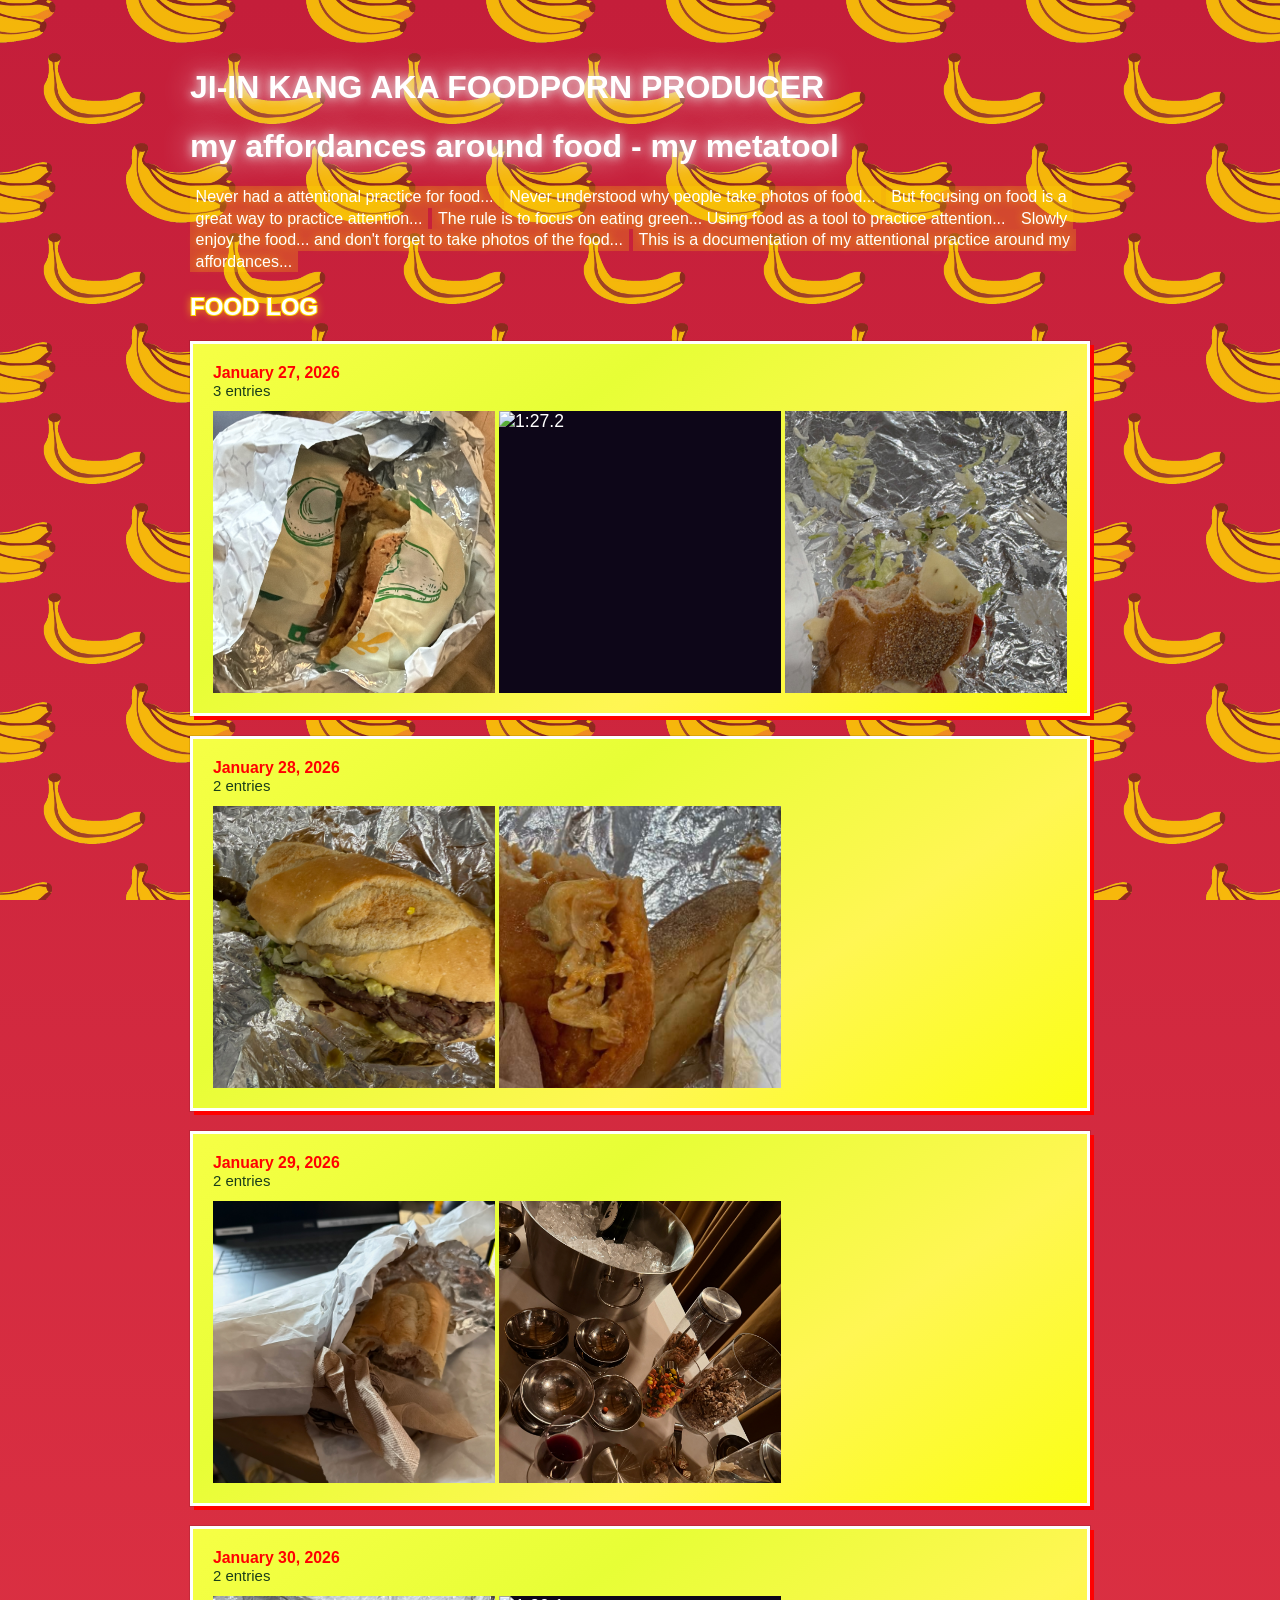
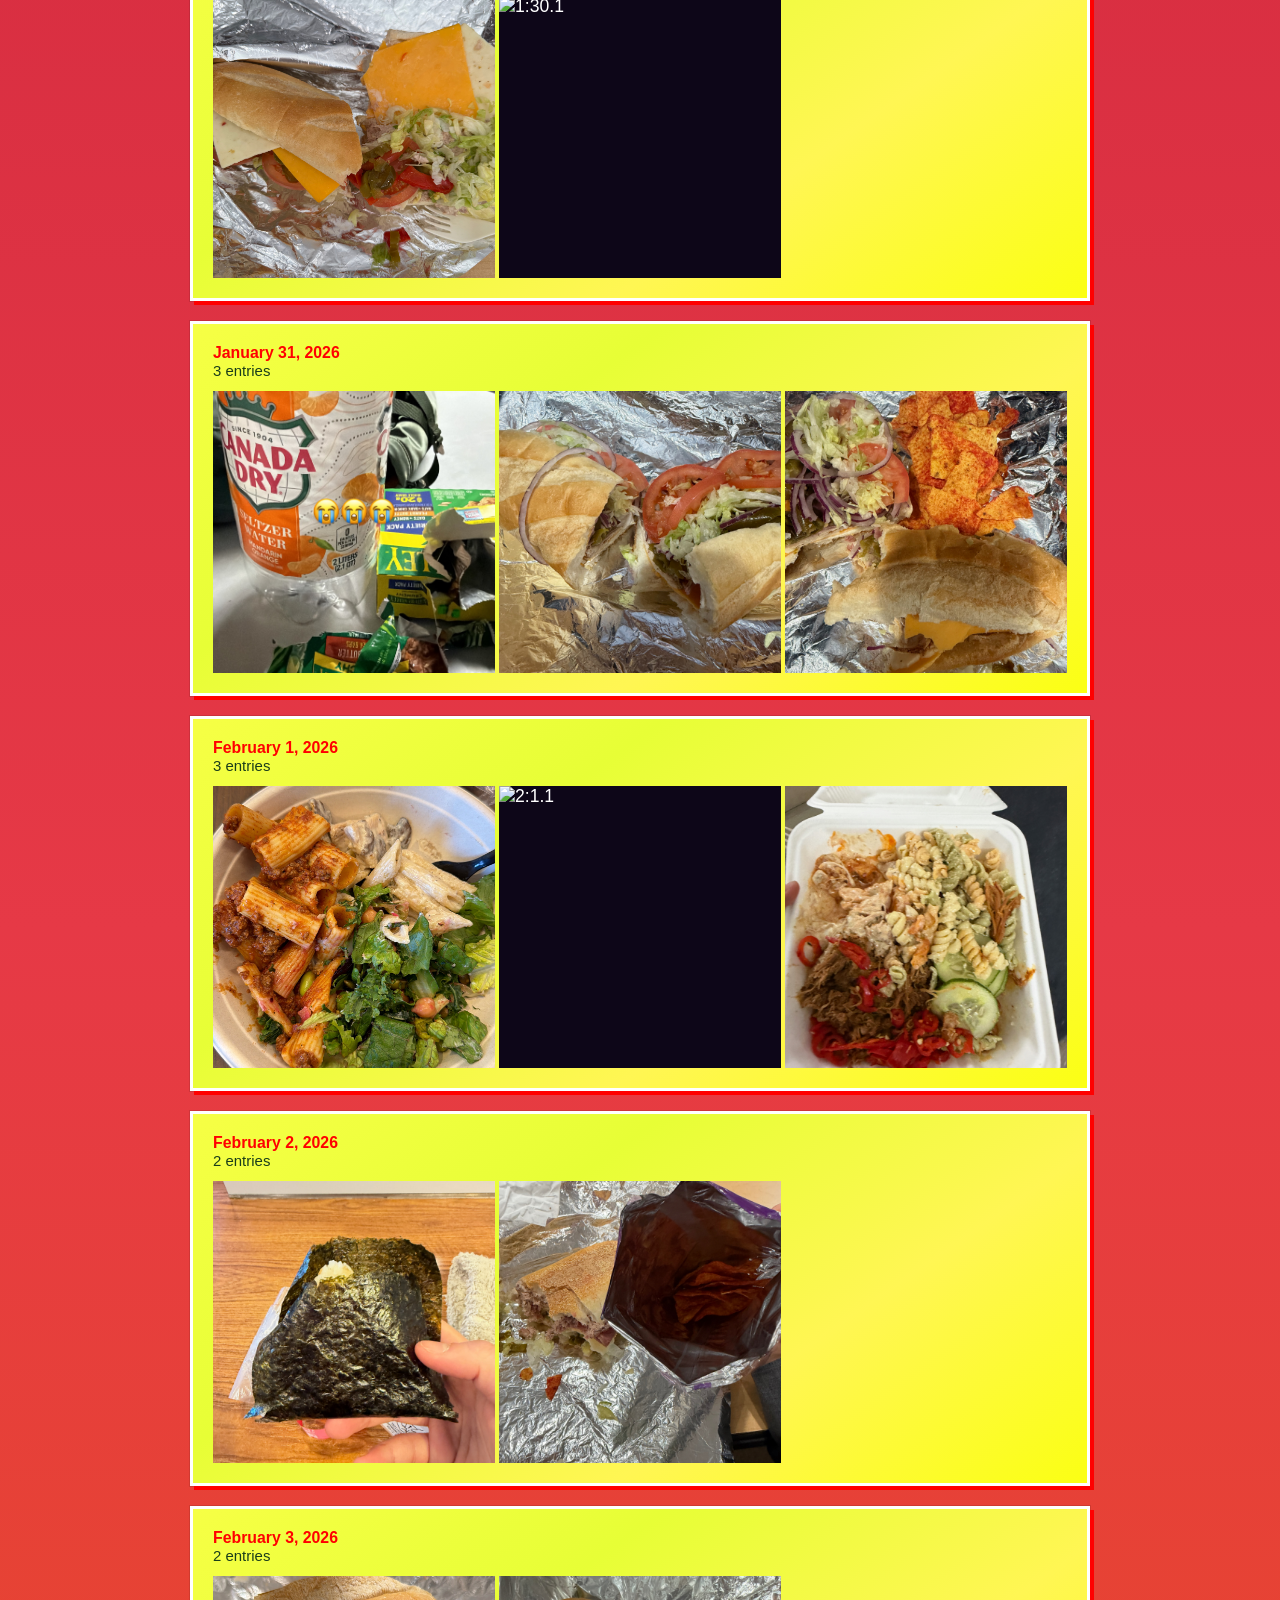
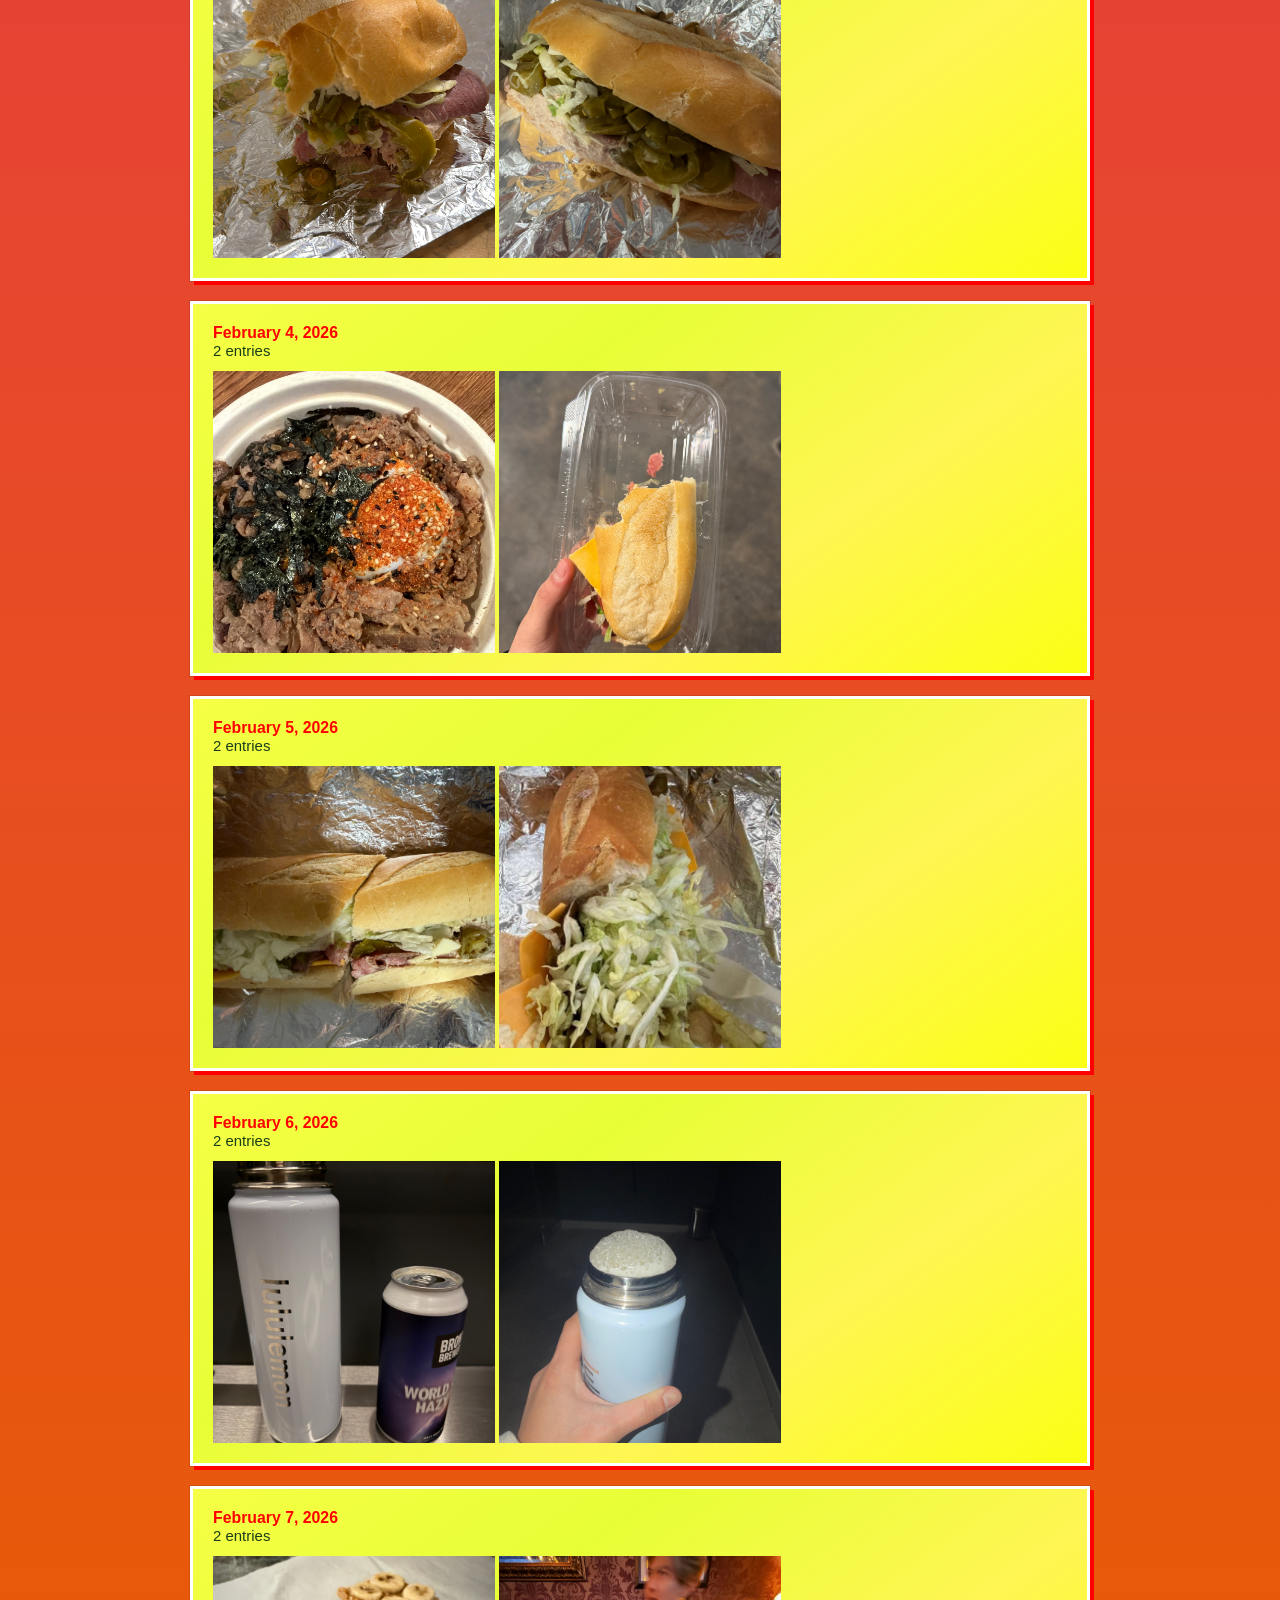
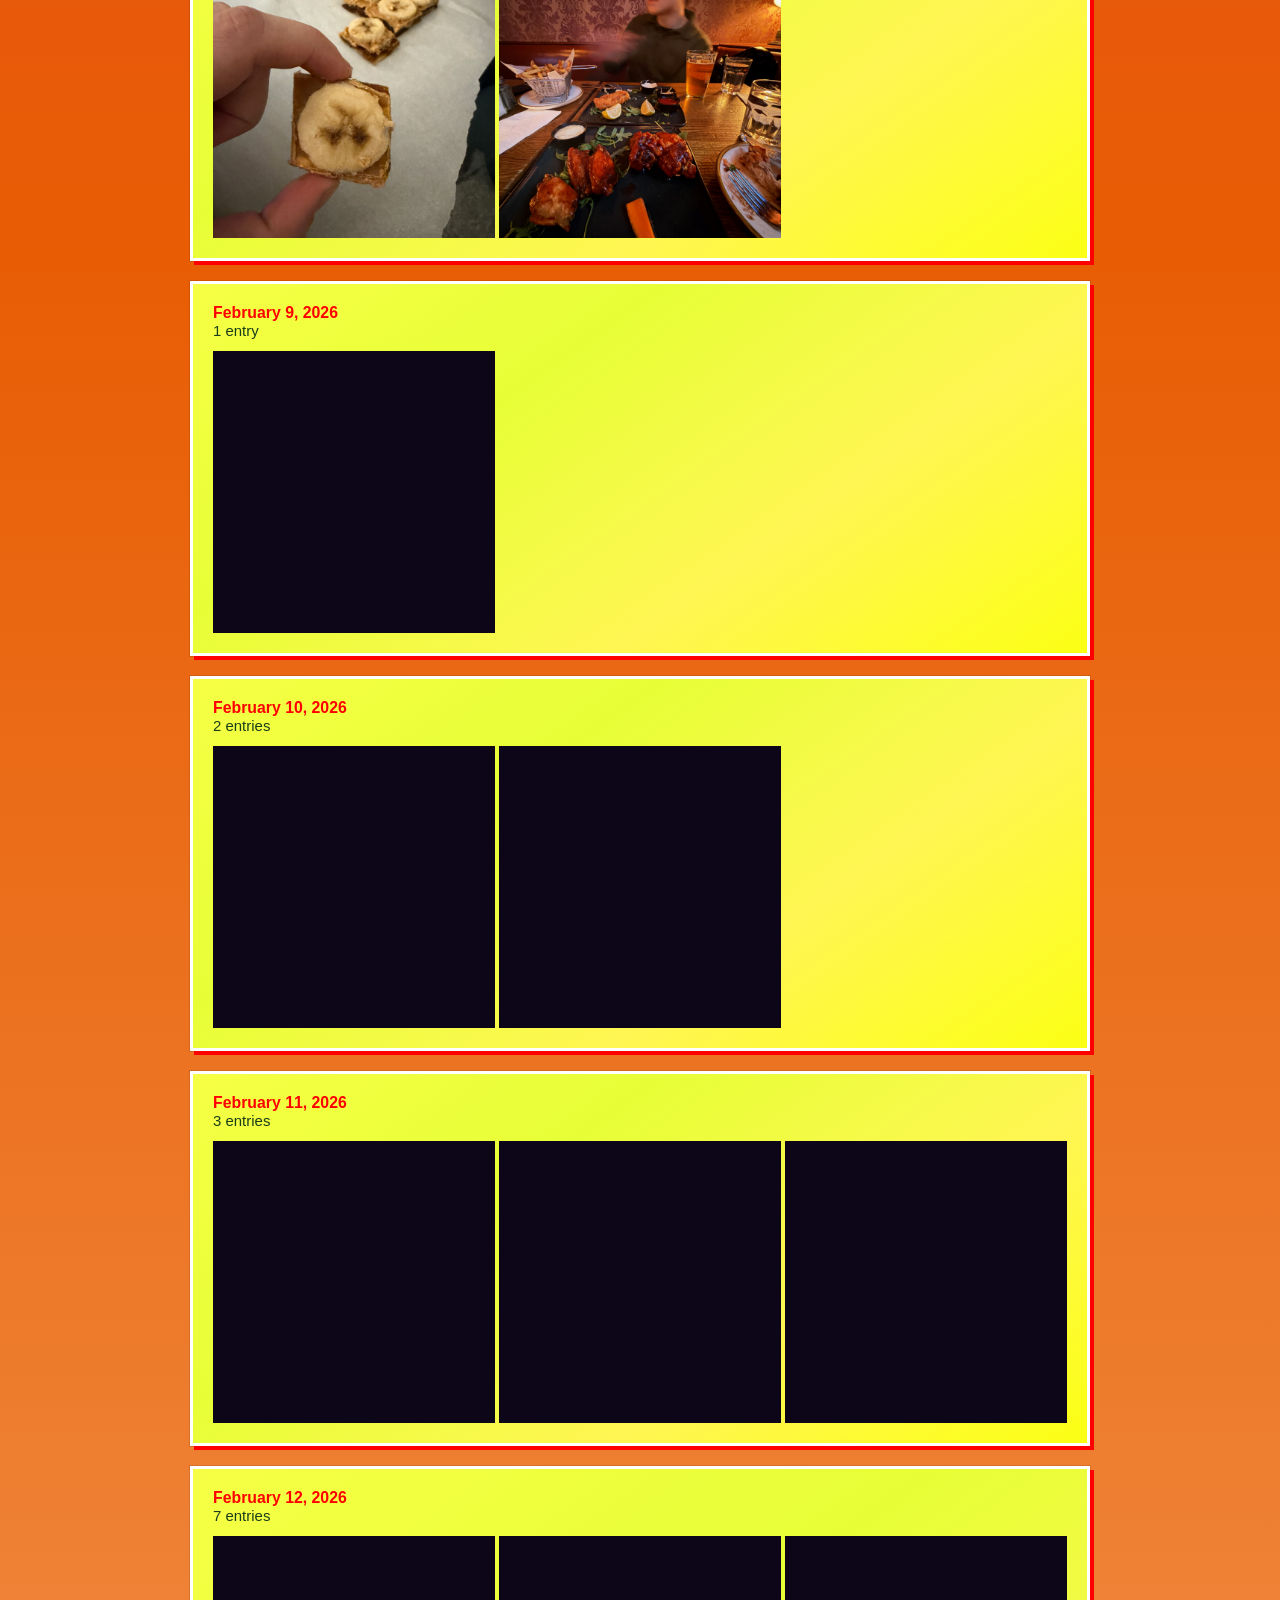
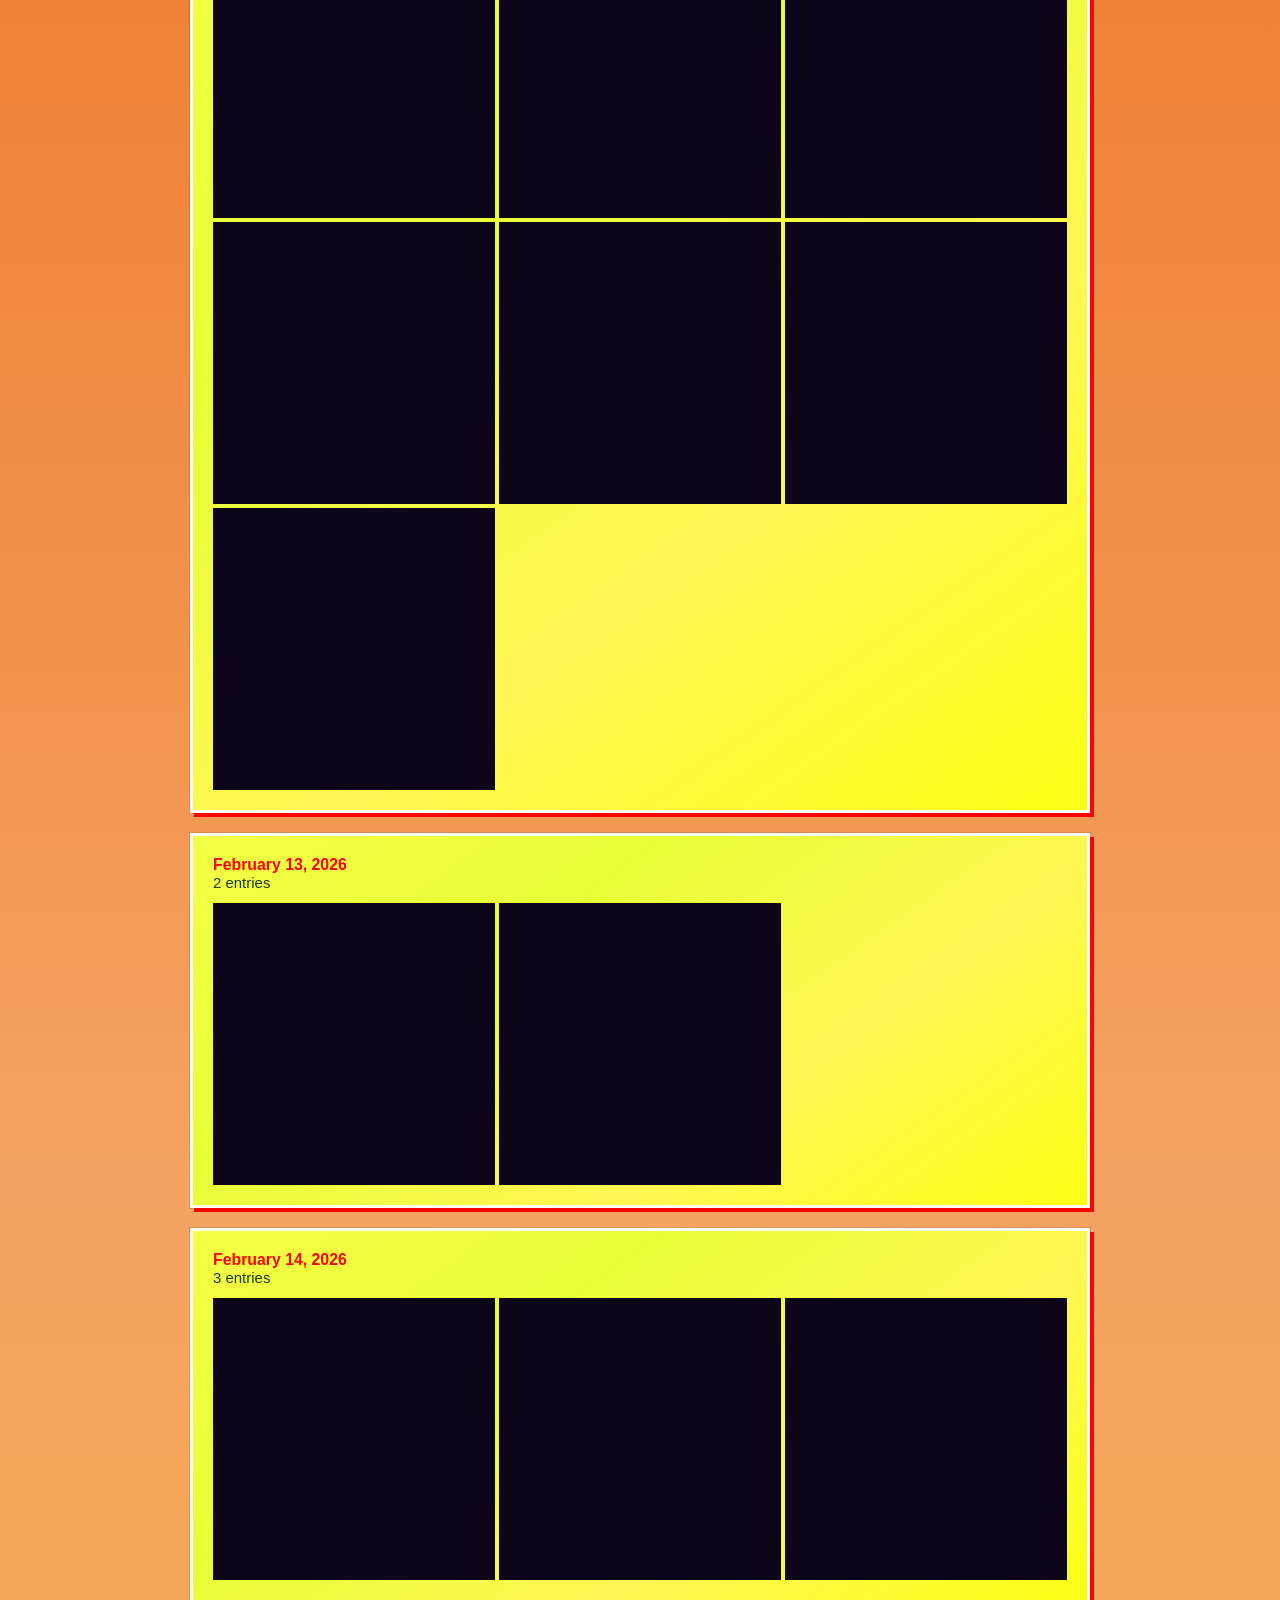
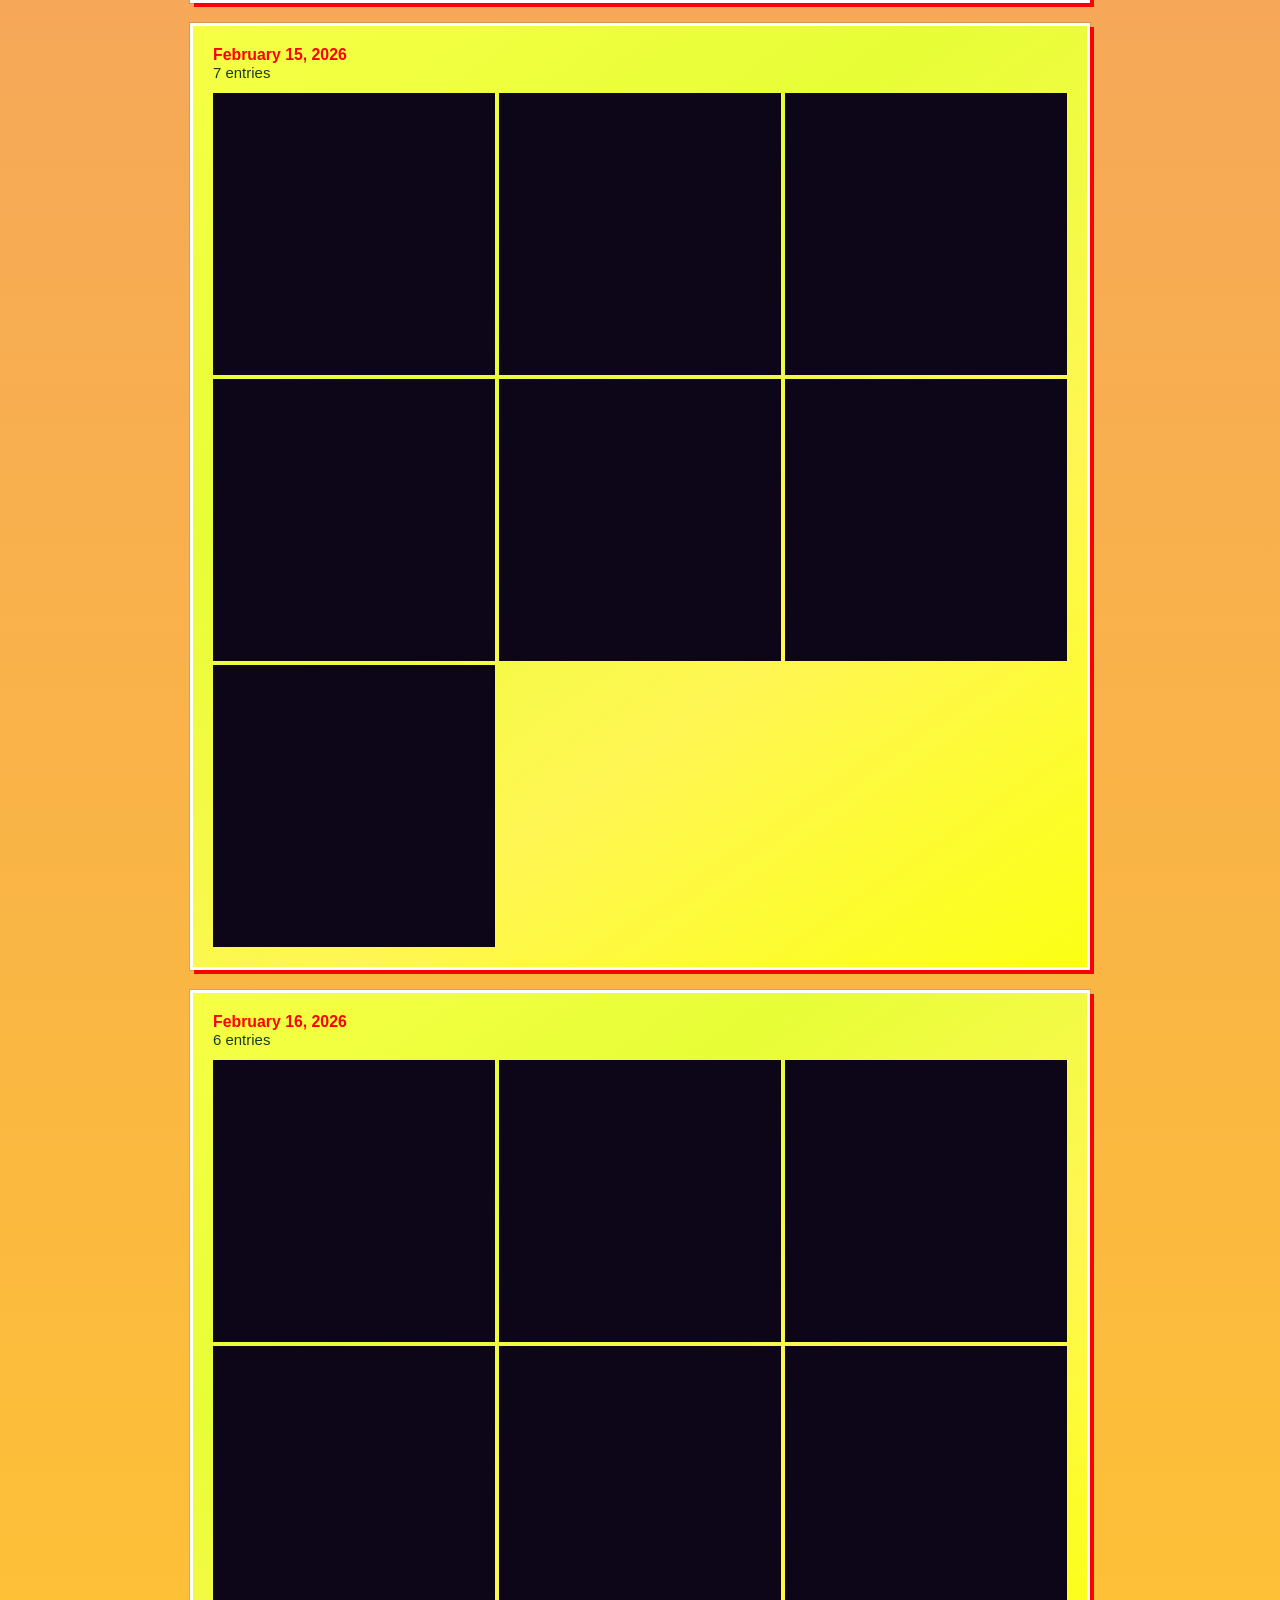
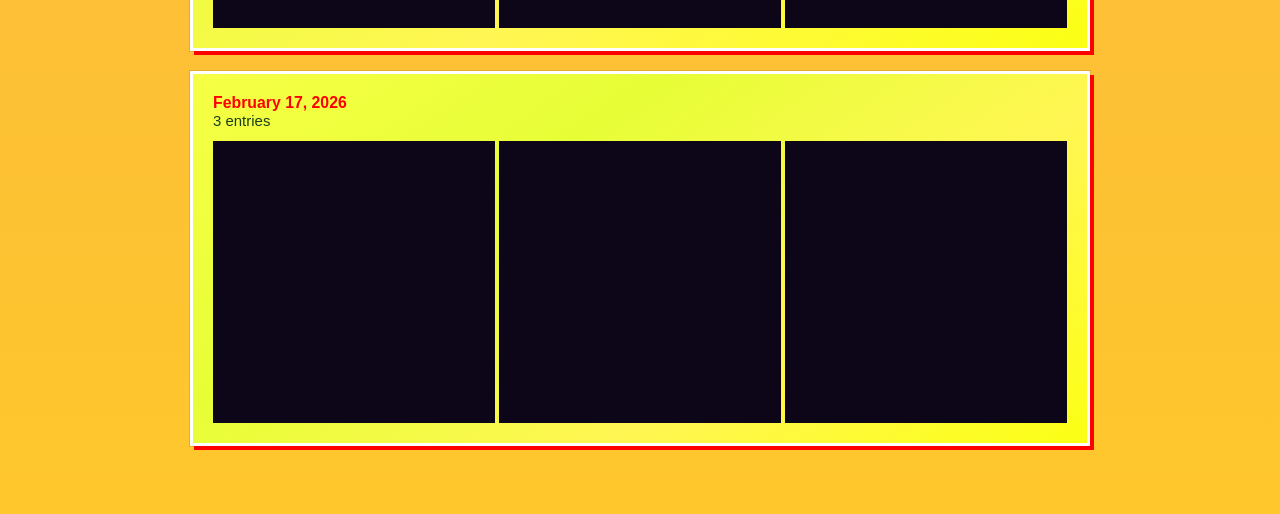
==== index.html @ a3ac3826 "Initial commit: food documentation site with Instagram-style feed Co-authored-by: Cursor <cursoragen" ====
<!DOCTYPE html>
<html lang="en">
  <head>
    <meta charset="UTF-8" />
    <meta name="viewport" content="width=device-width, initial-scale=1.0" />
    <title>LOGGING</title>
    <link rel="stylesheet" href="style.css" />
  </head>
  <body>
    <div class="banana-grid-bg" aria-hidden="true"></div>
    <div class="container">
      <h1>JI-IN KANG AKA FOODPORN PRODUCER</h1>
      <h1>my affordances around food - my metatool</h1>
      <p>Never had a attentional practice for food...</p>
      <p>Never understood why people take photos of food...</p>
      <p>But focusing on food is a great way to practice attention...</p>
      <p>The rule is to focus on eating green... Using food as a tool to practice attention... 
      <p>Slowly enjoy the food... and don't forget to take photos of the food...</p>
      <p>This is a documentation of my attentional practice around my affordances...</p>

      <h2>FOOD LOG</h2>

      <div class="day-report">
        <div class="date">January 27, 2026</div>
        <div class="meal-count">3 entries</div>
        <div class="food-grid">
          <div class="img-wrap"><img src="documenting_food/1:27.1.jpeg" alt="1:27.1" loading="lazy" /></div>
          <div class="img-wrap"><img src="documenting_food/1:27.2.jpeg" alt="1:27.2" loading="lazy" /></div>
          <div class="img-wrap"><img src="documenting_food/1:27.3.jpeg" alt="1:27.3" loading="lazy" /></div>
        </div>
      </div>
      <div class="day-report">
        <div class="date">January 28, 2026</div>
        <div class="meal-count">2 entries</div>
        <div class="food-grid">
          <div class="img-wrap"><img src="documenting_food/1:28.1.jpeg" alt="1:28.1" loading="lazy" /></div>
          <div class="img-wrap"><img src="documenting_food/1:28.2.jpeg" alt="1:28.2" loading="lazy" /></div>
        </div>
      </div>
      <div class="day-report">
        <div class="date">January 29, 2026</div>
        <div class="meal-count">2 entries</div>
        <div class="food-grid">
          <div class="img-wrap"><img src="documenting_food/1:29.1.jpeg" alt="1:29.1" loading="lazy" /></div>
          <div class="img-wrap"><img src="documenting_food/1:29.2.jpeg" alt="1:29.2" loading="lazy" /></div>
        </div>
      </div>
      <div class="day-report">
        <div class="date">January 30, 2026</div>
        <div class="meal-count">2 entries</div>
        <div class="food-grid">
          <div class="img-wrap"><img src="documenting_food/1:30.jpeg" alt="1:30" loading="lazy" /></div>
          <div class="img-wrap"><img src="documenting_food/1:30.1.jpeg" alt="1:30.1" loading="lazy" /></div>
        </div>
      </div>
      <div class="day-report">
        <div class="date">January 31, 2026</div>
        <div class="meal-count">3 entries</div>
        <div class="food-grid">
          <div class="img-wrap"><img src="documenting_food/1:31.jpeg" alt="1:31" loading="lazy" /></div>
          <div class="img-wrap"><img src="documenting_food/1:31.1.jpeg" alt="1:31.1" loading="lazy" /></div>
          <div class="img-wrap"><img src="documenting_food/1:31.2.jpeg" alt="1:31.2" loading="lazy" /></div>
        </div>
      </div>
      <div class="day-report">
        <div class="date">February 1, 2026</div>
        <div class="meal-count">3 entries</div>
        <div class="food-grid">
          <div class="img-wrap"><img src="documenting_food/2:1.jpeg" alt="2:1" loading="lazy" /></div>
          <div class="img-wrap"><img src="documenting_food/2:1.1.jpeg" alt="2:1.1" loading="lazy" /></div>
          <div class="img-wrap"><img src="documenting_food/2:1.4.jpeg" alt="2:1.4" loading="lazy" /></div>
        </div>
      </div>
      <div class="day-report">
        <div class="date">February 2, 2026</div>
        <div class="meal-count">2 entries</div>
        <div class="food-grid">
          <div class="img-wrap"><img src="documenting_food/2:2.jpeg" alt="2:2" loading="lazy" /></div>
          <div class="img-wrap"><img src="documenting_food/2:2.2.jpeg" alt="2:2.2" loading="lazy" /></div>
        </div>
      </div>
      <div class="day-report">
        <div class="date">February 3, 2026</div>
        <div class="meal-count">2 entries</div>
        <div class="food-grid">
          <div class="img-wrap"><img src="documenting_food/2:3.jpeg" alt="2:3" loading="lazy" /></div>
          <div class="img-wrap"><img src="documenting_food/2:3.1.jpeg" alt="2:3.1" loading="lazy" /></div>
        </div>
      </div>
      <div class="day-report">
        <div class="date">February 4, 2026</div>
        <div class="meal-count">2 entries</div>
        <div class="food-grid">
          <div class="img-wrap"><img src="documenting_food/2:4.jpeg" alt="2:4" loading="lazy" /></div>
          <div class="img-wrap"><img src="documenting_food/2:4.1.jpeg" alt="2:4.1" loading="lazy" /></div>
        </div>
      </div>
      <div class="day-report">
        <div class="date">February 5, 2026</div>
        <div class="meal-count">2 entries</div>
        <div class="food-grid">
          <div class="img-wrap"><img src="documenting_food/2:5.jpeg" alt="2:5" loading="lazy" /></div>
          <div class="img-wrap"><img src="documenting_food/2:5.4.jpeg" alt="2:5.4" loading="lazy" /></div>
        </div>
      </div>
      <div class="day-report">
        <div class="date">February 6, 2026</div>
        <div class="meal-count">2 entries</div>
        <div class="food-grid">
          <div class="img-wrap"><img src="documenting_food/2:6.jpeg" alt="2:6" loading="lazy" /></div>
          <div class="img-wrap"><img src="documenting_food/2:6.1.jpeg" alt="2:6.1" loading="lazy" /></div>
        </div>
      </div>
      <div class="day-report">
        <div class="date">February 7, 2026</div>
        <div class="meal-count">2 entries</div>
        <div class="food-grid">
          <div class="img-wrap"><img src="documenting_food/2:7.jpeg" alt="2:7" loading="lazy" /></div>
          <div class="img-wrap"><img src="documenting_food/2:7.2.jpeg" alt="2:7.2" loading="lazy" /></div>
        </div>
      </div>
      <div class="day-report">
        <div class="date">February 9, 2026</div>
        <div class="meal-count">1 entry</div>
        <div class="food-grid">
          <div class="img-wrap"><img src="documenting_food/2:9.jpeg" alt="2:9" loading="lazy" /></div>
        </div>
      </div>
      <div class="day-report">
        <div class="date">February 10, 2026</div>
        <div class="meal-count">2 entries</div>
        <div class="food-grid">
          <div class="img-wrap"><img src="documenting_food/2:10.jpeg" alt="2:10" loading="lazy" /></div>
          <div class="img-wrap"><img src="documenting_food/2:10.1.jpeg" alt="2:10.1" loading="lazy" /></div>
        </div>
      </div>
      <div class="day-report">
        <div class="date">February 11, 2026</div>
        <div class="meal-count">3 entries</div>
        <div class="food-grid">
          <div class="img-wrap"><img src="documenting_food/2:11.jpeg" alt="2:11" loading="lazy" /></div>
          <div class="img-wrap"><img src="documenting_food/2:11.1.jpeg" alt="2:11.1" loading="lazy" /></div>
          <div class="img-wrap"><img src="documenting_food/2:11.3.jpeg" alt="2:11.3" loading="lazy" /></div>
        </div>
      </div>
      <div class="day-report">
        <div class="date">February 12, 2026</div>
        <div class="meal-count">7 entries</div>
        <div class="food-grid">
          <div class="img-wrap"><img src="documenting_food/2:12.1.jpeg" alt="2:12.1" loading="lazy" /></div>
          <div class="img-wrap"><img src="documenting_food/2:12.2.jpeg" alt="2:12.2" loading="lazy" /></div>
          <div class="img-wrap"><img src="documenting_food/2:12.3.jpeg" alt="2:12.3" loading="lazy" /></div>
          <div class="img-wrap"><img src="documenting_food/2:12.4.jpeg" alt="2:12.4" loading="lazy" /></div>
          <div class="img-wrap"><img src="documenting_food/2:12.5.jpeg" alt="2:12.5" loading="lazy" /></div>
          <div class="img-wrap"><img src="documenting_food/2:12.7.jpeg" alt="2:12.7" loading="lazy" /></div>
          <div class="img-wrap"><img src="documenting_food/2:12.9.jpeg" alt="2:12.9" loading="lazy" /></div>
        </div>
      </div>
      <div class="day-report">
        <div class="date">February 13, 2026</div>
        <div class="meal-count">2 entries</div>
        <div class="food-grid">
          <div class="img-wrap"><img src="documenting_food/2:13.1.jpeg" alt="2:13.1" loading="lazy" /></div>
          <div class="img-wrap"><img src="documenting_food/2:13.4.jpeg" alt="2:13.4" loading="lazy" /></div>
        </div>
      </div>
      <div class="day-report">
        <div class="date">February 14, 2026</div>
        <div class="meal-count">3 entries</div>
        <div class="food-grid">
          <div class="img-wrap"><img src="documenting_food/2:14.1.jpeg" alt="2:14.1" loading="lazy" /></div>
          <div class="img-wrap"><img src="documenting_food/2:14.2.jpeg" alt="2:14.2" loading="lazy" /></div>
          <div class="img-wrap"><img src="documenting_food/2:14.3.jpeg" alt="2:14.3" loading="lazy" /></div>
        </div>
      </div>
      <div class="day-report">
        <div class="date">February 15, 2026</div>
        <div class="meal-count">7 entries</div>
        <div class="food-grid">
          <div class="img-wrap"><img src="documenting_food/2:15.jpeg" alt="2:15" loading="lazy" /></div>
          <div class="img-wrap"><img src="documenting_food/2:15.2.jpeg" alt="2:15.2" loading="lazy" /></div>
          <div class="img-wrap"><img src="documenting_food/2:15.3.jpeg" alt="2:15.3" loading="lazy" /></div>
          <div class="img-wrap"><img src="documenting_food/2:15.5.jpeg" alt="2:15.5" loading="lazy" /></div>
          <div class="img-wrap"><img src="documenting_food/2:15.6.jpeg" alt="2:15.6" loading="lazy" /></div>
          <div class="img-wrap"><img src="documenting_food/2:15.9.jpeg" alt="2:15.9" loading="lazy" /></div>
          <div class="img-wrap"><img src="documenting_food/2:15.10.jpeg" alt="2:15.10" loading="lazy" /></div>
        </div>
      </div>
      <div class="day-report">
        <div class="date">February 16, 2026</div>
        <div class="meal-count">6 entries</div>
        <div class="food-grid">
          <div class="img-wrap"><img src="documenting_food/2:16.1.jpeg" alt="2:16.1" loading="lazy" /></div>
          <div class="img-wrap"><img src="documenting_food/2:16.2.jpeg" alt="2:16.2" loading="lazy" /></div>
          <div class="img-wrap"><img src="documenting_food/2:16.3.jpeg" alt="2:16.3" loading="lazy" /></div>
          <div class="img-wrap"><img src="documenting_food/2:16.4.jpeg" alt="2:16.4" loading="lazy" /></div>
          <div class="img-wrap"><img src="documenting_food/2:16.6.jpeg" alt="2:16.6" loading="lazy" /></div>
          <div class="img-wrap"><img src="documenting_food/2:16.8.jpeg" alt="2:16.8" loading="lazy" /></div>
        </div>
      </div>
      <div class="day-report">
        <div class="date">February 17, 2026</div>
        <div class="meal-count">3 entries</div>
        <div class="food-grid">
          <div class="img-wrap"><img src="documenting_food/2:17.1.jpeg" alt="2:17.1" loading="lazy" /></div>
          <div class="img-wrap"><img src="documenting_food/2:17.2.jpeg" alt="2:17.2" loading="lazy" /></div>
          <div class="img-wrap"><img src="documenting_food/2:17.3.jpeg" alt="2:17.3" loading="lazy" /></div>
        </div>
      </div>

    </div>
  </body>
</html>
---- style.css ----
/* Food documentation – base template styles */

body {
  font-family: Futura, "Futura Std", "Futura PT", "Century Gothic", "Trebuchet MS", Arial, sans-serif;
  /* Big Mac–style gradient: red → warm orange → golden yellow */
  background: linear-gradient(to bottom, #c41e3a, #e63946, #e85d04, #f4a261, #ffc72c);
  min-height: 100vh;
  color: #ffffff;
  position: relative;
}

/* Banana grid on top of the red – clear, graphic layer */
.banana-grid-bg {
  position: fixed;
  inset: 0;
  z-index: 0;
  opacity: 0.82;
  background-image:
    url("banana/banana.png"),
    url("banana/bananannaa.png");
  background-size: 180px 180px, 180px 180px;
  background-position: 0 0, 90px 90px;
  background-repeat: repeat, repeat;
  pointer-events: none;
}

h1 {
  color: #ffffff;
  text-shadow: 0 0 10px #e5e5e5, 0 0 30px #ffffff;
}

h2 {
  color: #ffffff;
  -webkit-text-stroke: 2px #ffd700;
  text-stroke: 2px #ffd700;
  paint-order: stroke fill;
  text-shadow: 0 0 8px #ffd700;
}

.container {
  position: relative;
  z-index: 1;
  padding: 40px;
  max-width: 900px;
  margin: 0 auto;
}

.container > p {
  text-shadow: 0 0 8px rgba(255, 215, 0, 0.8);
  background: rgba(255, 215, 0, 0.22);
  padding: 0.15em 0.35em;
  display: inline;
  box-decoration-break: clone;
  -webkit-box-decoration-break: clone;
  margin: 0;
  line-height: 1.35;
}

/* Pop-art lettuce: bold flat greens */
.day-report {
  font-size: 1.1em;
  max-width: 100%;
  padding: 20px;
  border: 3px solid #ffffff;
  background: linear-gradient(145deg, #f6ff45, #e7fe36, #fff653, #fbff14);
  margin-bottom: 20px;
  box-shadow: 4px 4px 0 #ff0000, 0 0 0 1px rgba(0,0,0,0.1);
  border-radius: 0;
}

.day-report .date {
  color: #ff0000;
  font-size: 0.9em;
  font-weight: bold;
}


.description {
  line-height: 1.5;
  color: #e0d0ff;
}

/* Food log: Instagram-style feed – fixed rectangular image containers, no rounded corners */
.food-grid {
  display: grid;
  grid-template-columns: repeat(3, 1fr);
  gap: 4px;
  margin-top: 12px;
}

@media (max-width: 640px) {
  .food-grid {
    grid-template-columns: repeat(2, 1fr);
  }
}

.food-grid .img-wrap {
  aspect-ratio: 1;
  width: 100%;
  max-width: 100%;
  overflow: hidden;
  border: none;
  border-radius: 0;
  background: #0d0618;
}

.food-grid .img-wrap img {
  width: 100%;
  height: 100%;
  object-fit: cover;
  display: block;
  border-radius: 0;
  border: none;
}

.food-grid .img-wrap:hover img {
  opacity: 0.92;
}

.day-report .title {
  margin-bottom: 4px;
}

.day-report .meal-count {
  font-size: 0.85em;
  color: #1a3d1a;
  margin-bottom: 8px;
}
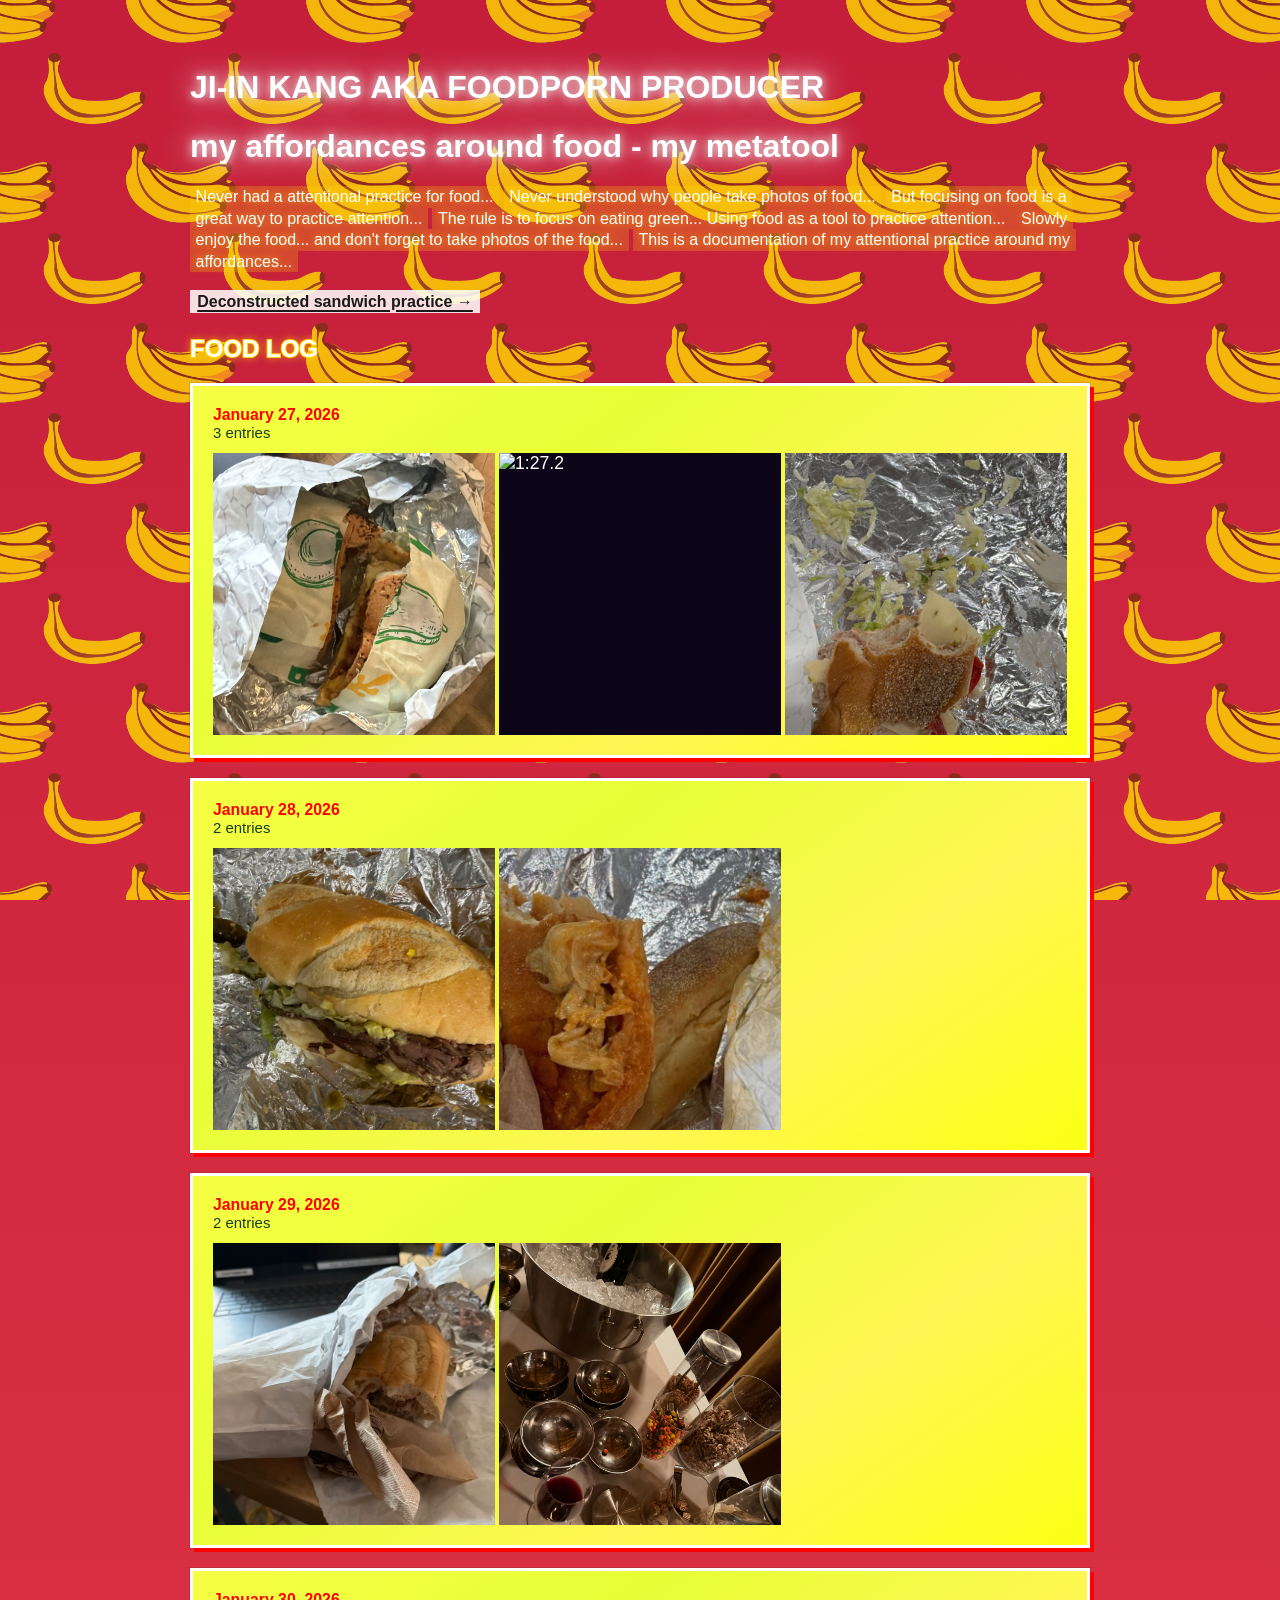
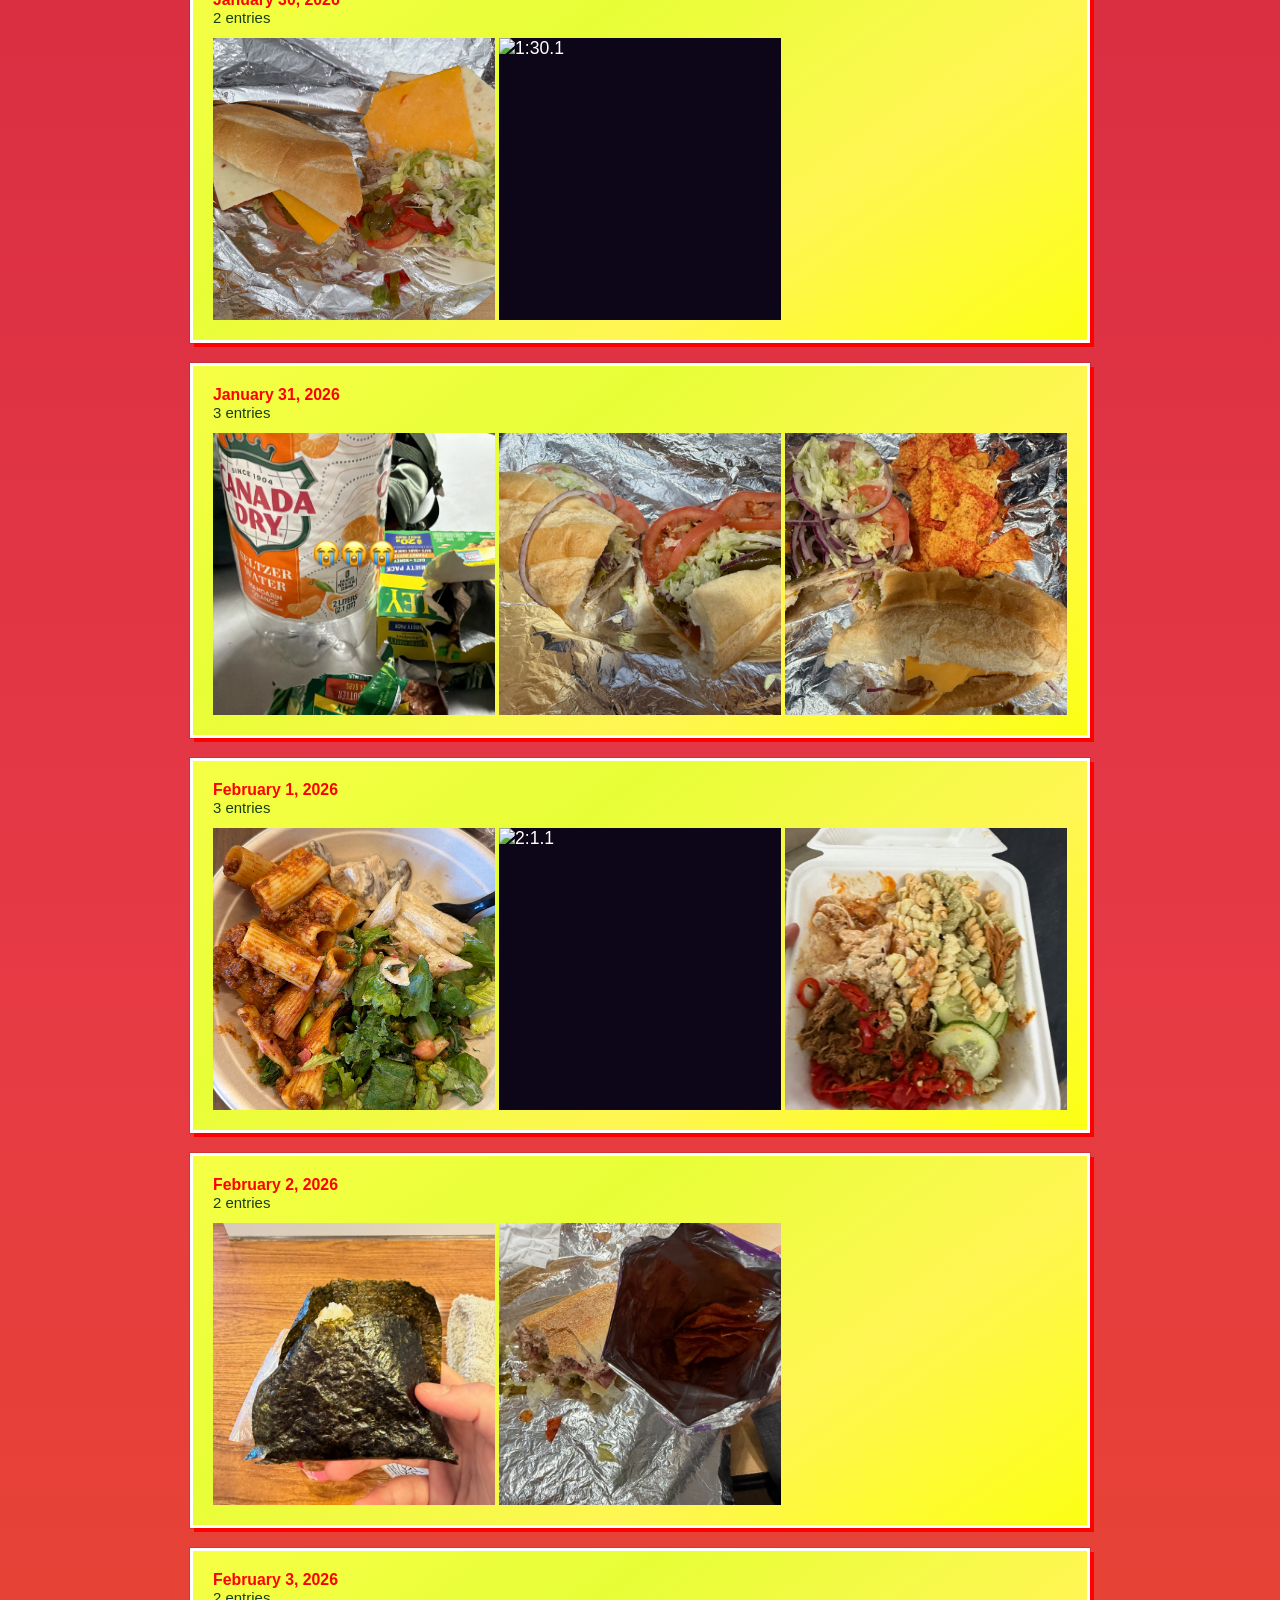
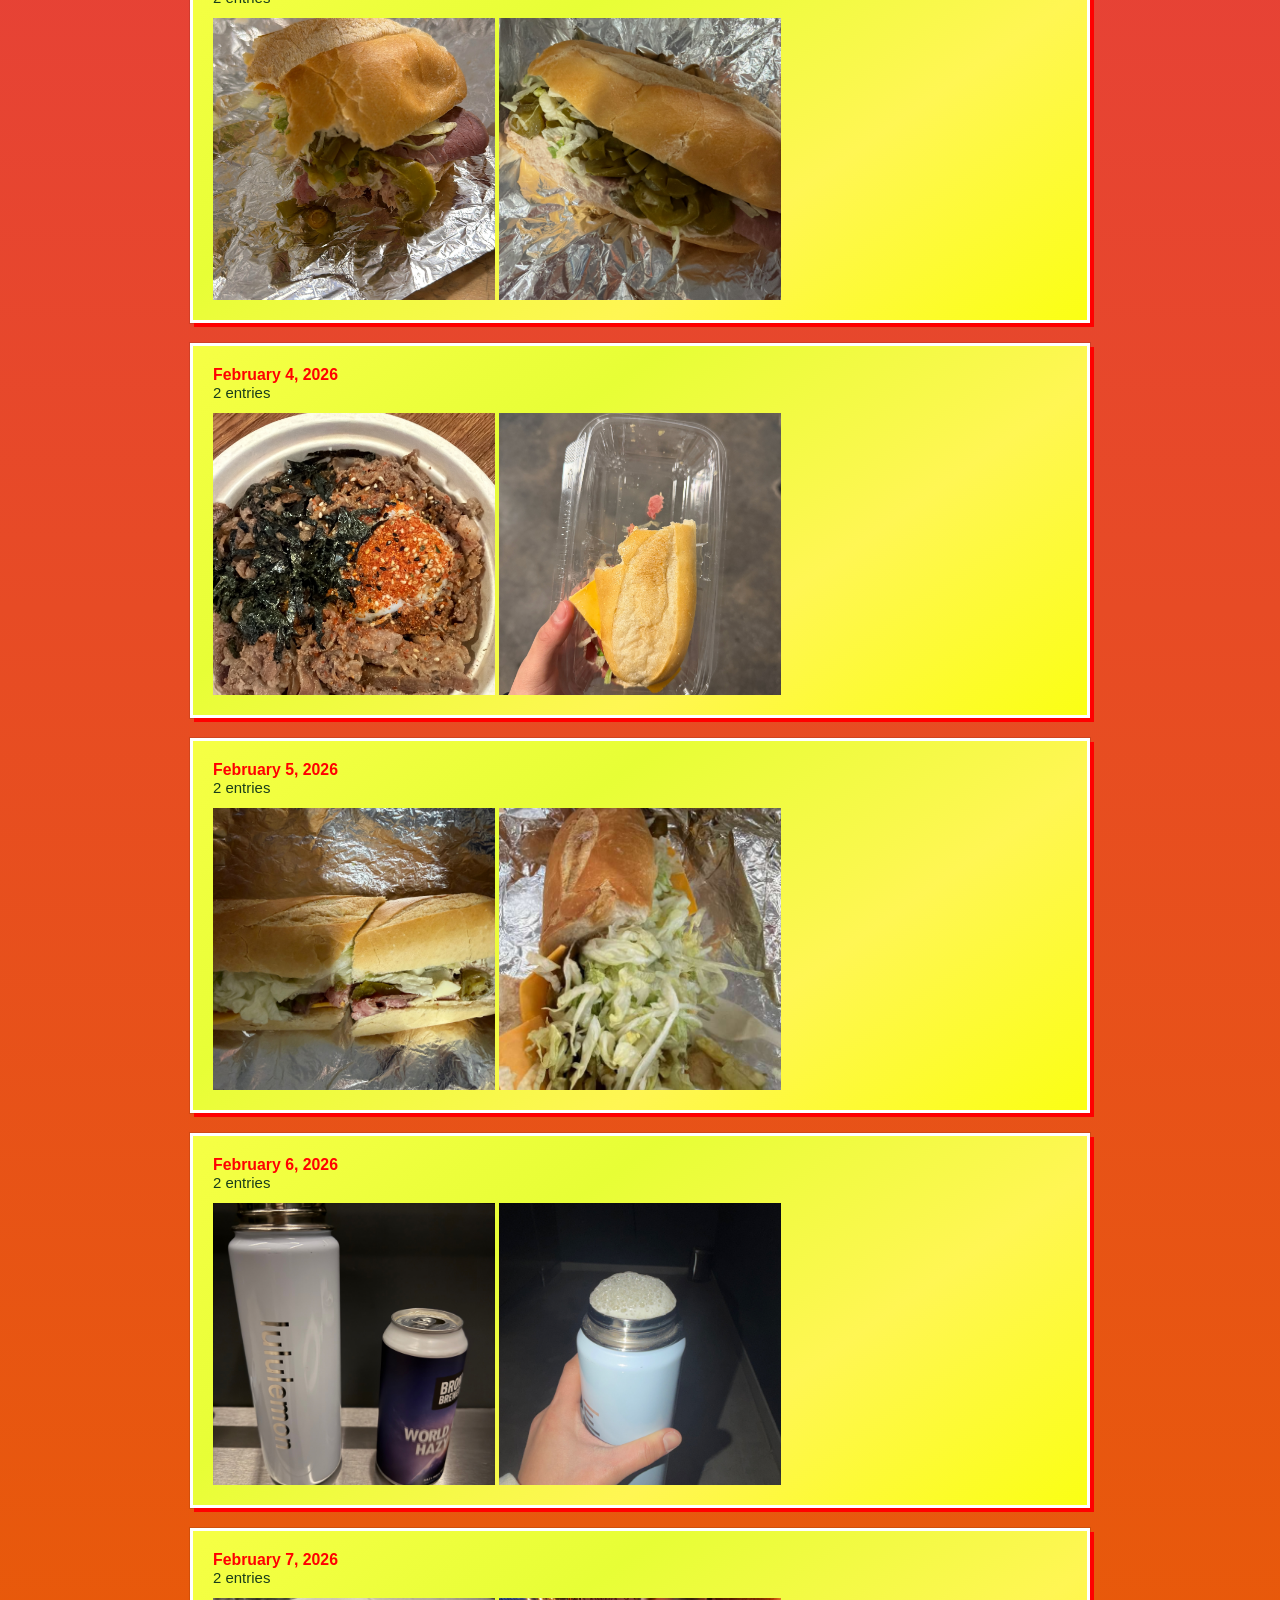
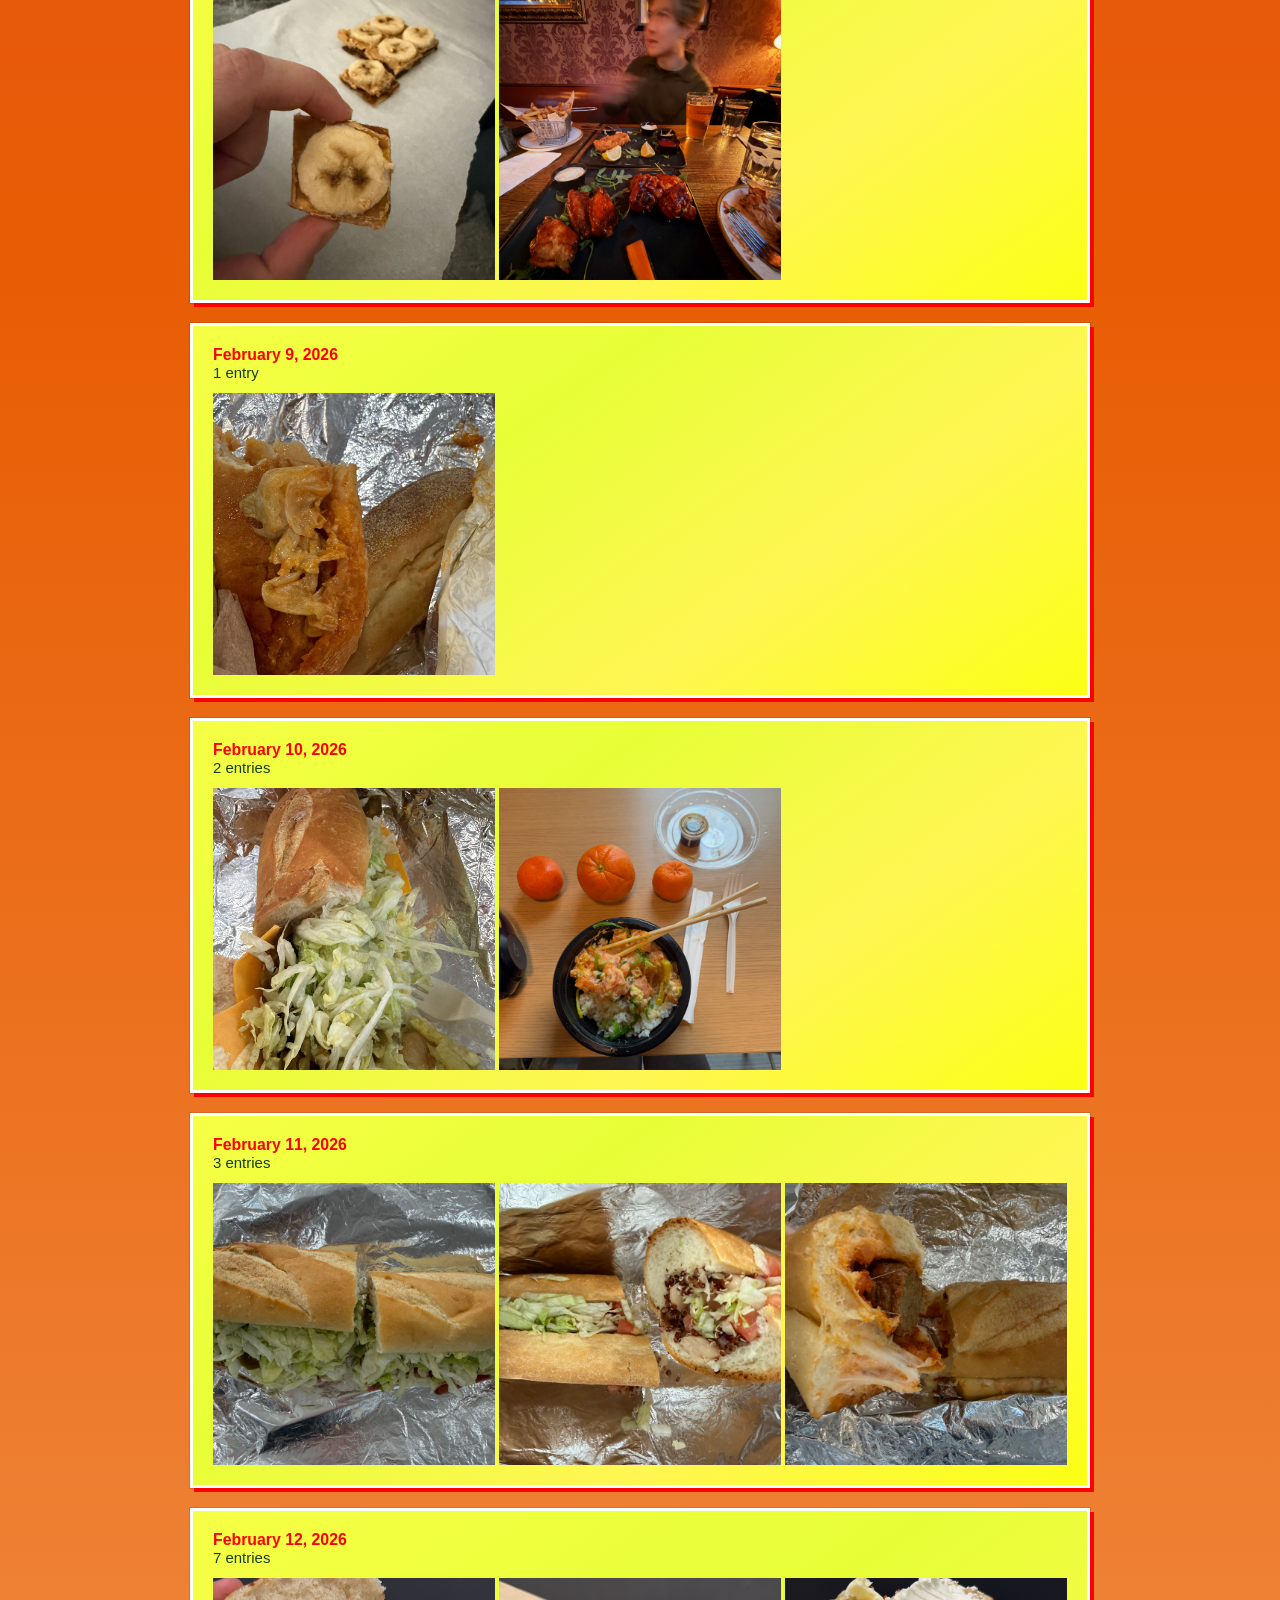
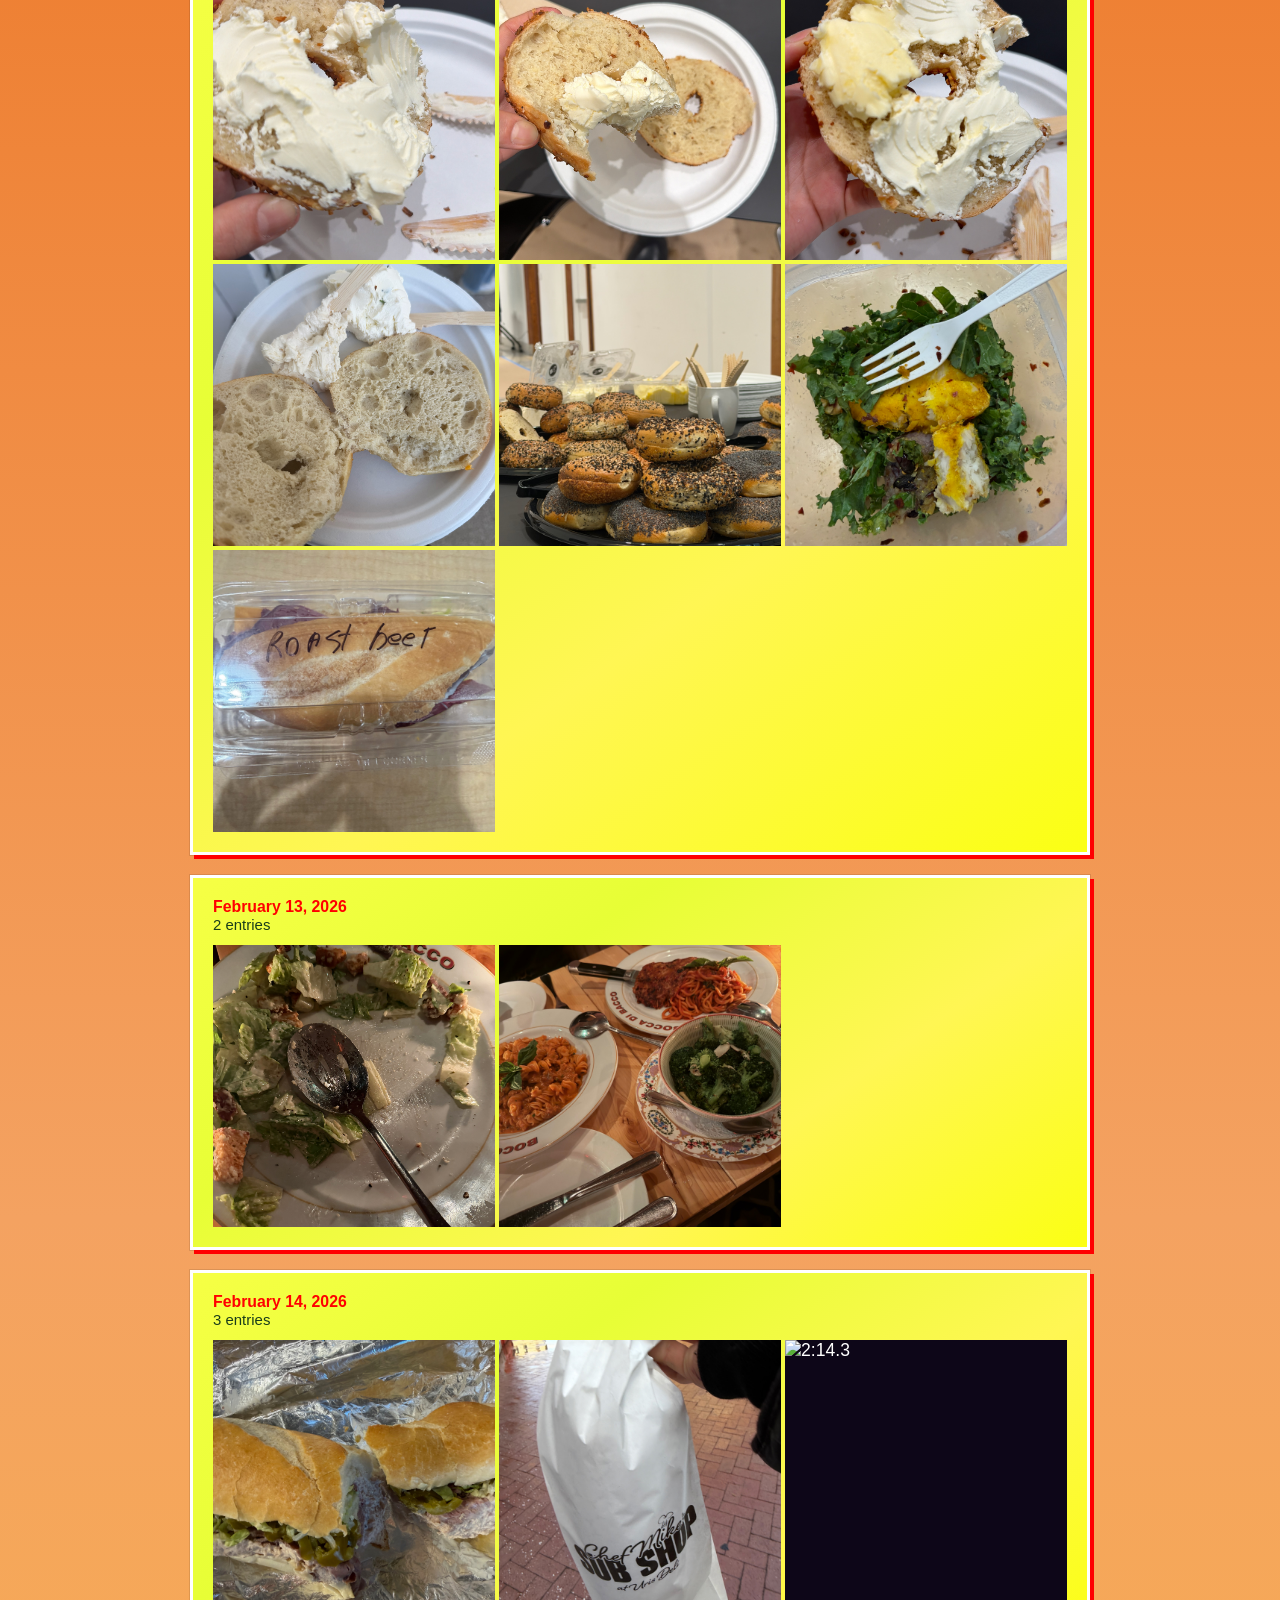
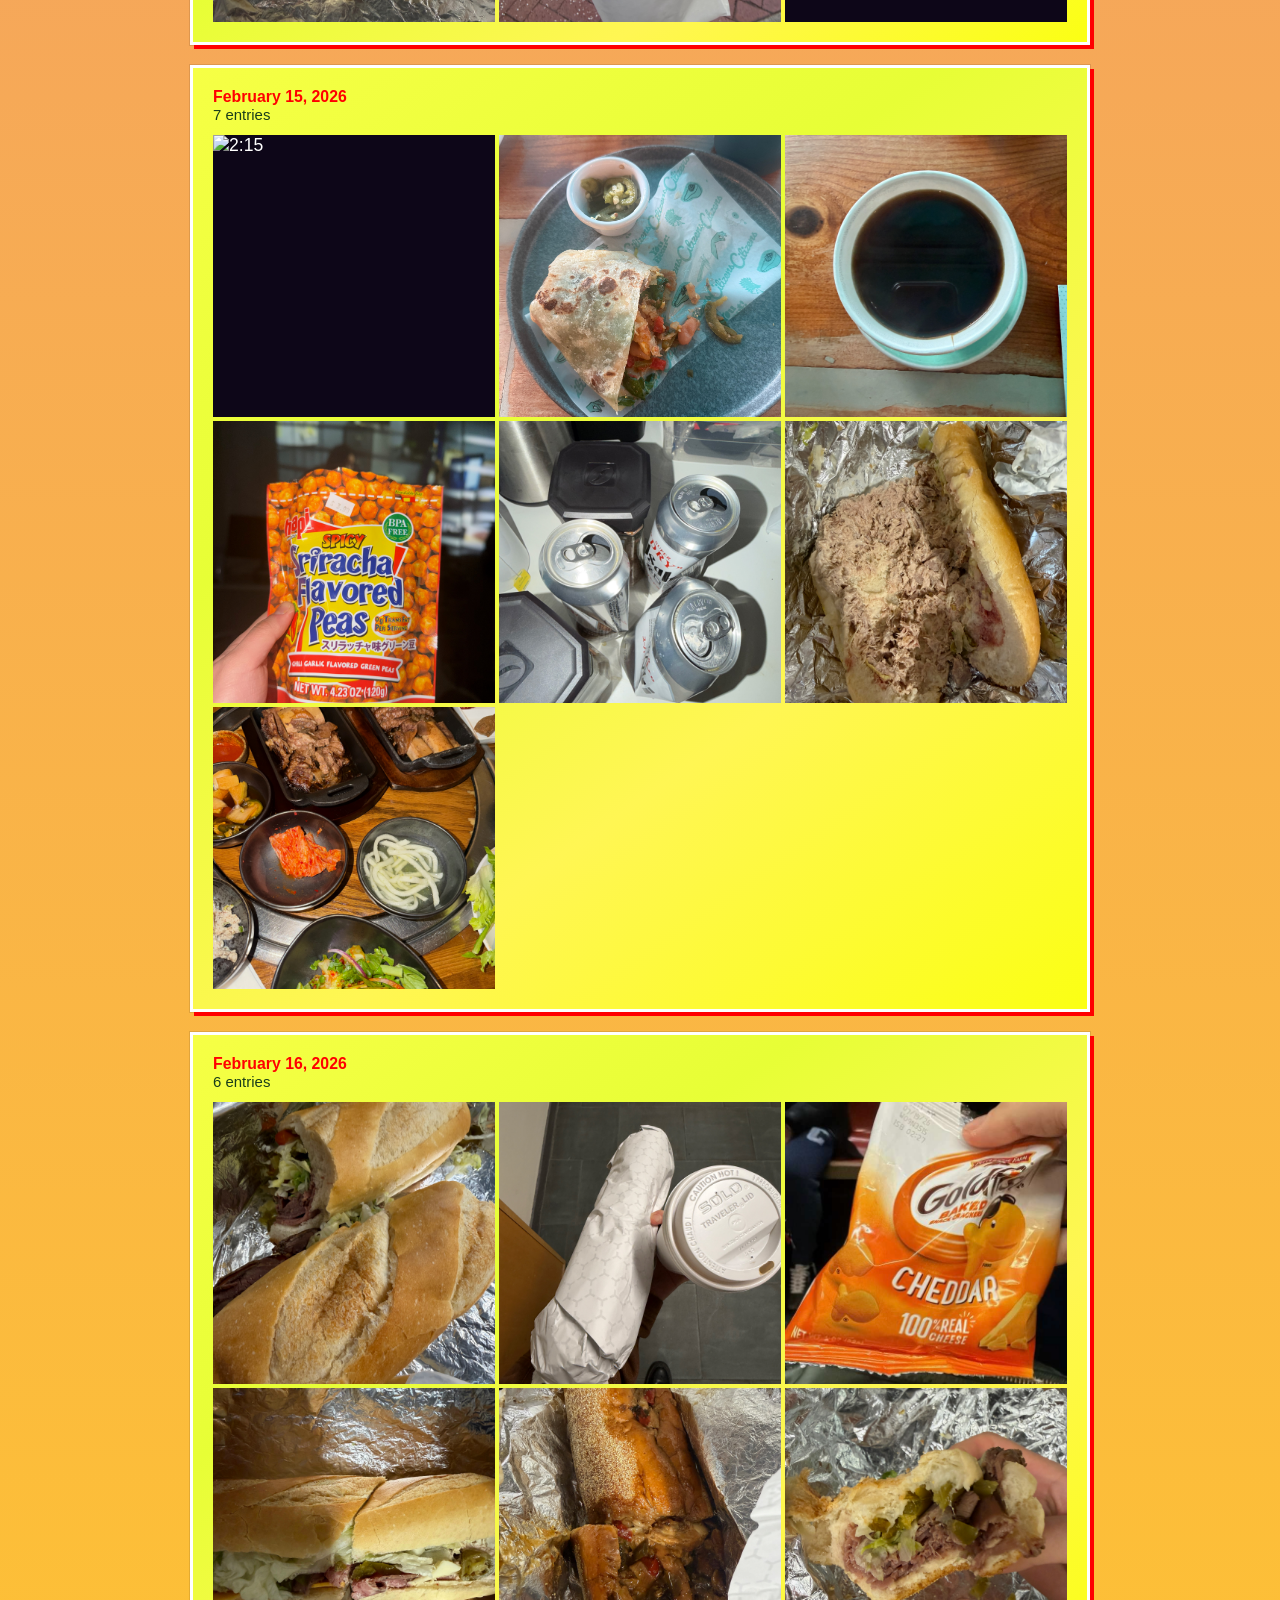
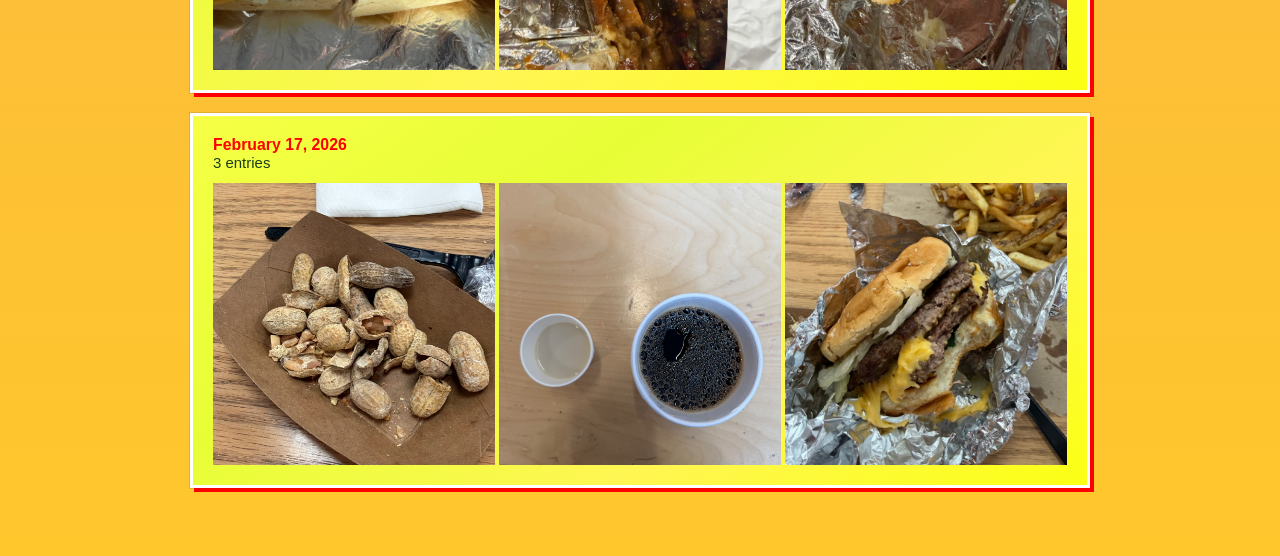
==== commit 32fb1b74: "Add deconstruction practice page with exportable emotional output. This introduces a guided sandwich" ====
--- a/index.html
+++ b/index.html
@@ -18,6 +18,10 @@
       <p>Slowly enjoy the food... and don't forget to take photos of the food...</p>
       <p>This is a documentation of my attentional practice around my affordances...</p>
 
+      <nav class="site-nav" aria-label="Site">
+        <a href="deconstruction.html">Deconstructed sandwich practice →</a>
+      </nav>
+
       <h2>FOOD LOG</h2>
 
       <div class="day-report">
--- a/style.css
+++ b/style.css
@@ -126,3 +126,244 @@
   color: #1a3d1a;
   margin-bottom: 8px;
 }
+
+/* Deconstruction practice page */
+.site-nav {
+  margin: 1.25rem 0 1.5rem;
+  font-size: 1rem;
+}
+
+.site-nav a {
+  color: #1a1a1a;
+  font-weight: bold;
+  text-decoration: underline;
+  text-decoration-thickness: 2px;
+  text-underline-offset: 3px;
+  background: rgba(255, 255, 255, 0.85);
+  padding: 0.2em 0.45em;
+  box-decoration-break: clone;
+  -webkit-box-decoration-break: clone;
+}
+
+.site-nav a:hover {
+  background: #ffffff;
+}
+
+.decon-intro {
+  text-shadow: 0 0 8px rgba(255, 215, 0, 0.8);
+  background: rgba(255, 215, 0, 0.22);
+  padding: 0.75em 1em;
+  display: block;
+  margin-bottom: 1rem;
+  line-height: 1.45;
+  color: #ffffff;
+}
+
+.decon-block {
+  font-size: 1.05em;
+  padding: 1.25rem;
+  border: 3px solid #ffffff;
+  background: linear-gradient(145deg, #f6ff45, #e7fe36, #fff653, #fbff14);
+  margin-bottom: 1.25rem;
+  box-shadow: 4px 4px 0 #ff0000, 0 0 0 1px rgba(0, 0, 0, 0.1);
+  color: #1a1a1a;
+}
+
+.decon-block h3 {
+  margin: 0 0 0.5rem;
+  color: #c41e3a;
+  font-size: 1.1em;
+}
+
+.decon-block p {
+  margin: 0 0 0.65rem;
+  line-height: 1.45;
+}
+
+.decon-block p:last-child {
+  margin-bottom: 0;
+}
+
+.decon-form label {
+  display: block;
+  font-weight: bold;
+  color: #1a3d1a;
+  margin-bottom: 0.35rem;
+  margin-top: 0.85rem;
+}
+
+.decon-form label:first-of-type {
+  margin-top: 0;
+}
+
+.decon-form .hint {
+  font-weight: normal;
+  font-size: 0.9em;
+  color: #333;
+  display: block;
+  margin-top: 0.2rem;
+}
+
+.decon-form input[type="text"],
+.decon-form input[type="date"],
+.decon-form textarea {
+  width: 100%;
+  max-width: 100%;
+  box-sizing: border-box;
+  font: inherit;
+  padding: 0.5rem 0.6rem;
+  border: 2px solid #1a3d1a;
+  background: #fffef5;
+  color: #1a1a1a;
+}
+
+.decon-form textarea {
+  min-height: 5.5rem;
+  resize: vertical;
+}
+
+.decon-actions {
+  display: flex;
+  flex-wrap: wrap;
+  gap: 0.65rem;
+  margin-top: 1.25rem;
+}
+
+.decon-actions button {
+  font: inherit;
+  font-weight: bold;
+  cursor: pointer;
+  padding: 0.55rem 0.9rem;
+  border: 3px solid #1a1a1a;
+  background: #ffffff;
+  color: #1a1a1a;
+  box-shadow: 3px 3px 0 #c41e3a;
+}
+
+.decon-actions button:hover {
+  background: #fffacd;
+}
+
+.decon-actions button:focus-visible {
+  outline: 3px solid #c41e3a;
+  outline-offset: 2px;
+}
+
+@media (max-width: 640px) {
+  .decon-actions {
+    flex-direction: column;
+    align-items: stretch;
+  }
+}
+
+body.page-deconstruction {
+  padding-bottom: 5.5rem;
+}
+
+.decon-plate-blurb {
+  margin: 0 0 1rem;
+  line-height: 1.45;
+  font-size: 0.95em;
+}
+
+.decon-plate-canvas-wrap {
+  display: flex;
+  justify-content: center;
+  align-items: center;
+  padding: 0.5rem 0 1rem;
+  background: radial-gradient(ellipse at center, #1a1a24 0%, #0a0a10 100%);
+  border: 3px solid #1a1a1a;
+  box-shadow: inset 0 0 40px rgba(0, 0, 0, 0.45);
+}
+
+.decon-plate-canvas-wrap canvas {
+  display: block;
+  width: 100%;
+  max-width: 680px;
+  height: auto;
+  margin: 0 auto;
+}
+
+.decon-plate-legend {
+  list-style: none;
+  margin: 0;
+  padding: 0;
+  display: grid;
+  gap: 0.35rem;
+  font-size: 0.88em;
+}
+
+.decon-plate-legend li {
+  display: flex;
+  align-items: center;
+  gap: 0.5rem;
+  line-height: 1.3;
+}
+
+.decon-plate-legend .swatch {
+  width: 1rem;
+  height: 1rem;
+  border-radius: 50%;
+  border: 2px solid #1a1a1a;
+  flex-shrink: 0;
+}
+
+.decon-form-footer {
+  margin-top: 1.5rem;
+  padding-top: 1.25rem;
+  border-top: 3px dashed #1a3d1a;
+}
+
+.decon-form-footer-lead {
+  margin: 0 0 0.85rem;
+  line-height: 1.45;
+}
+
+.decon-status {
+  margin: 0.75rem 0 0;
+  font-size: 0.9em;
+  font-weight: bold;
+  color: #1a3d1a;
+  min-height: 1.25em;
+}
+
+.decon-sticky {
+  position: fixed;
+  left: 0;
+  right: 0;
+  bottom: 0;
+  z-index: 10;
+  padding: 0.65rem 1rem 0.85rem;
+  background: linear-gradient(180deg, rgba(255, 247, 200, 0.97), #fffacd);
+  border-top: 3px solid #1a1a1a;
+  box-shadow: 0 -6px 20px rgba(0, 0, 0, 0.15);
+}
+
+.decon-sticky-hint {
+  margin: 0 0 0.45rem;
+  text-align: center;
+  font-size: 0.82em;
+  font-weight: bold;
+  color: #1a1a1a;
+}
+
+.decon-sticky-actions {
+  margin-top: 0;
+  justify-content: center;
+}
+
+.decon-sticky .decon-btn-session {
+  background: #c41e3a;
+  color: #ffffff;
+  border-color: #1a1a1a;
+  box-shadow: 3px 3px 0 #1a1a1a;
+}
+
+.decon-sticky .decon-btn-session:hover {
+  background: #a01830;
+  color: #ffffff;
+}
+
+.decon-sticky .decon-btn-plate {
+  background: #ffffff;
+}
